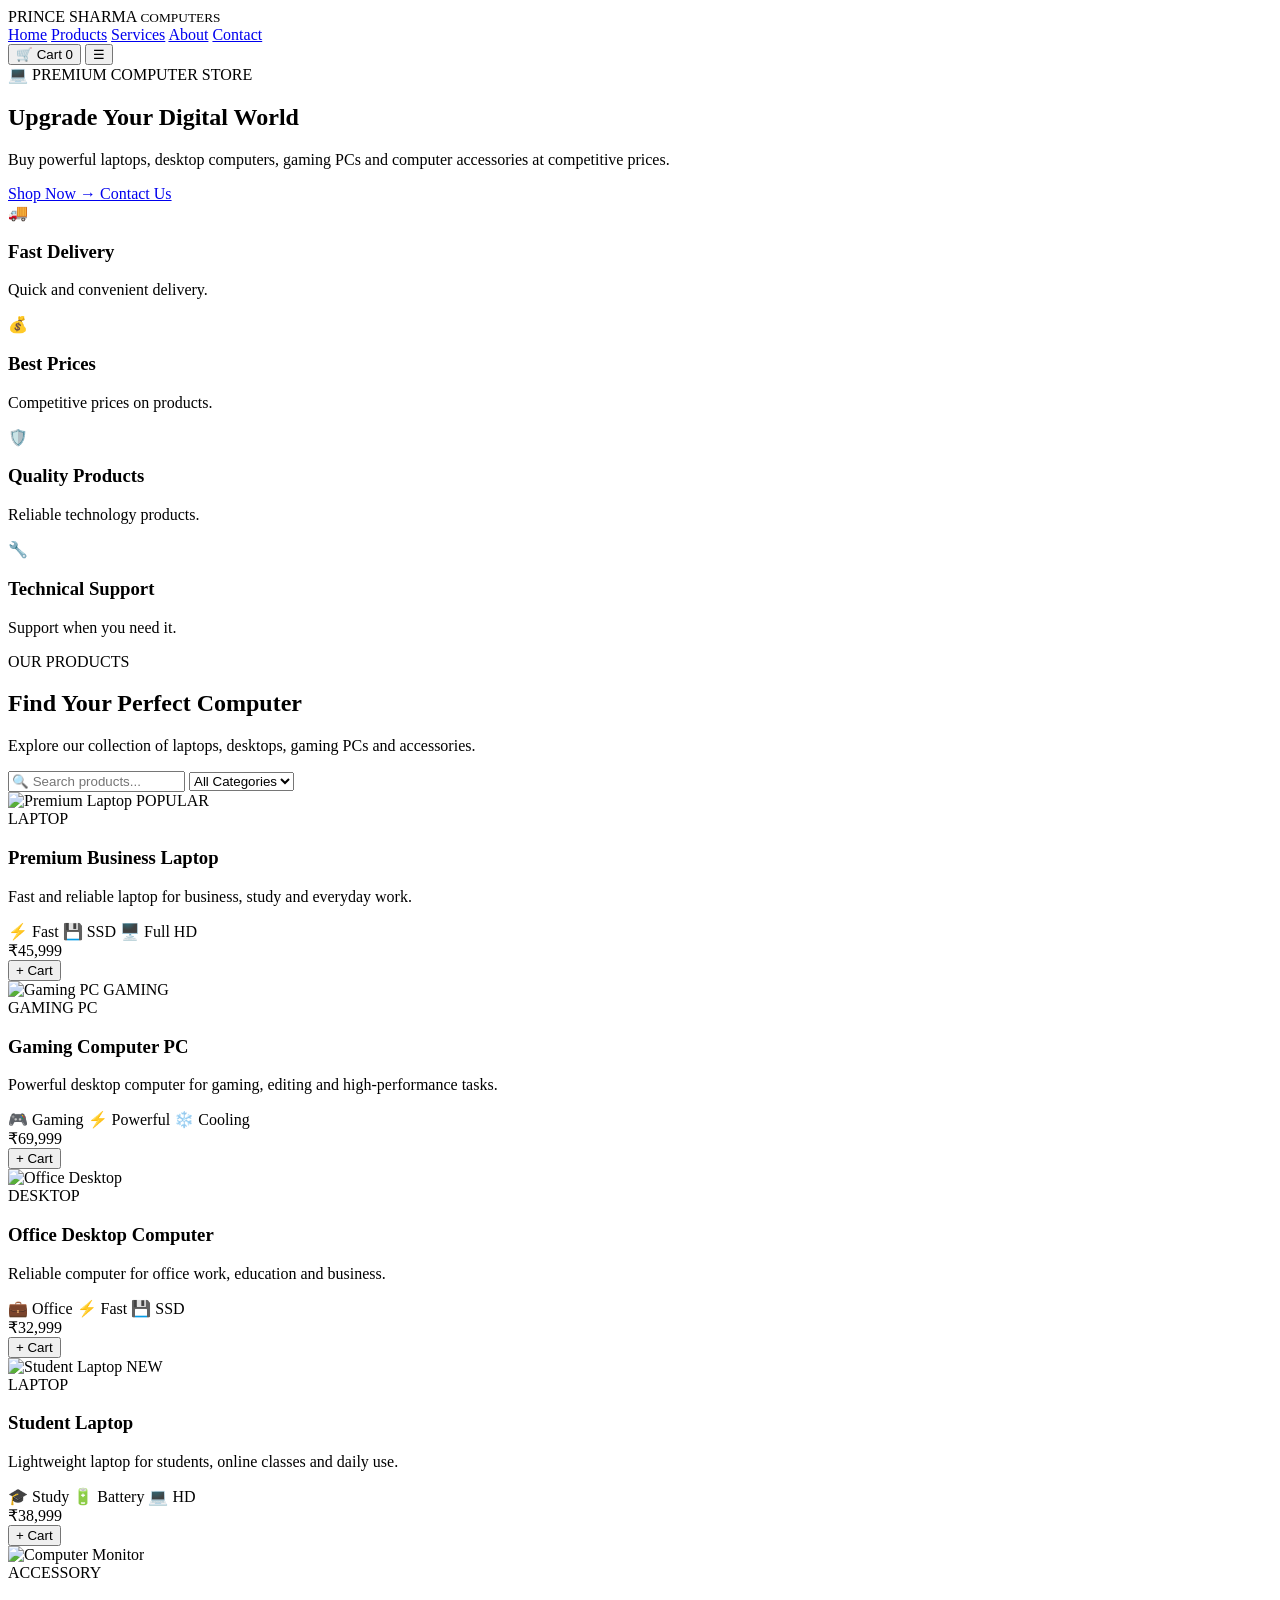
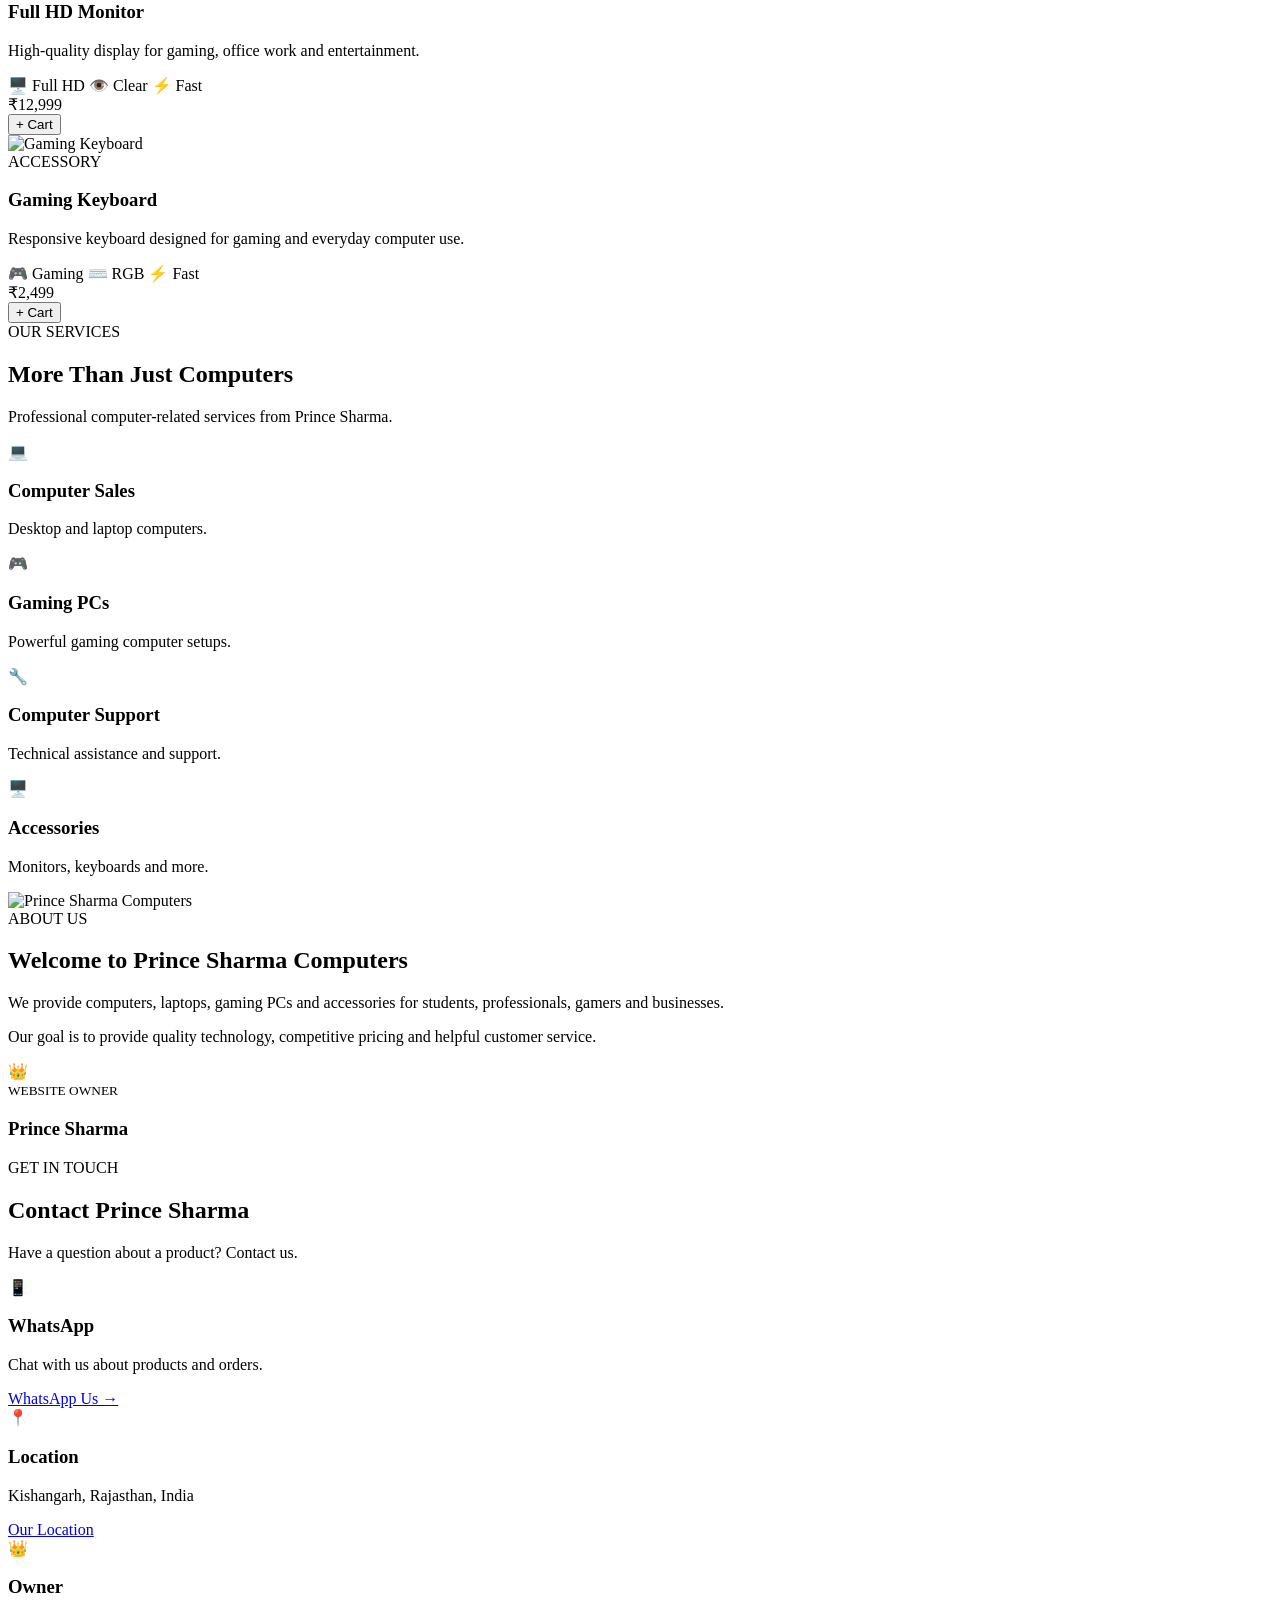
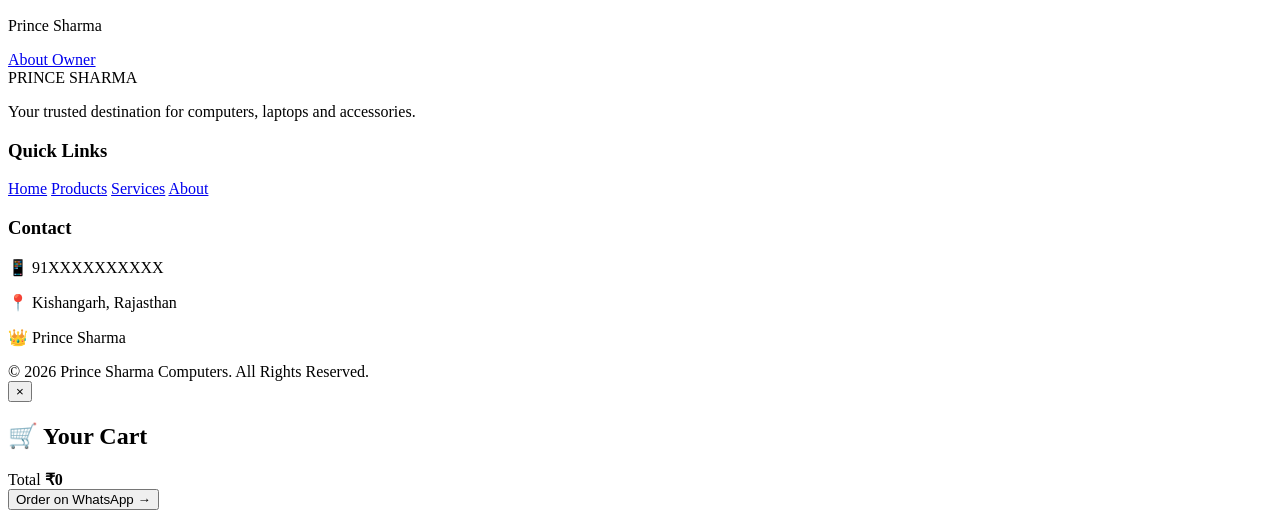
==== index.html @ 386cf7ca "Add main HTML structure for Prince Sharma Computers This HTML file serves as the main structure for " ====
<!DOCTYPE html>
<html lang="en">
<head>
    <meta charset="UTF-8">
    <meta name="viewport" content="width=device-width, initial-scale=1.0">

    <title>Prince Sharma Computers</title>

    <meta name="description"
          content="Prince Sharma Computers - Buy laptops, desktop computers, gaming PCs and computer accessories.">

    <link rel="stylesheet" href="style.css">
</head>

<body>

<!-- ================= HEADER ================= -->

<header class="header">

    <div class="logo">
        <span>PRINCE</span> SHARMA
        <small>COMPUTERS</small>
    </div>

    <nav class="navbar" id="navbar">
        <a href="#home">Home</a>
        <a href="#products">Products</a>
        <a href="#services">Services</a>
        <a href="#about">About</a>
        <a href="#contact">Contact</a>
    </nav>

    <div class="header-right">

        <button class="cart-button" onclick="openCart()">
            🛒 Cart
            <span id="cartCount">0</span>
        </button>

        <button class="menu-button" onclick="toggleMenu()">
            ☰
        </button>

    </div>

</header>


<!-- ================= HERO ================= -->

<section class="hero" id="home">

    <div class="hero-content">

        <div class="hero-badge">
            💻 PREMIUM COMPUTER STORE
        </div>

        <h1>
            Upgrade Your
            <span>Digital World</span>
        </h1>

        <p>
            Buy powerful laptops, desktop computers, gaming PCs
            and computer accessories at competitive prices.
        </p>

        <div class="hero-buttons">

            <a href="#products" class="primary-btn">
                Shop Now →
            </a>

            <a href="#contact" class="secondary-btn">
                Contact Us
            </a>

        </div>

    </div>

</section>


<!-- ================= FEATURES ================= -->

<section class="features">

    <div class="feature-card">
        <div class="feature-icon">🚚</div>
        <h3>Fast Delivery</h3>
        <p>Quick and convenient delivery.</p>
    </div>

    <div class="feature-card">
        <div class="feature-icon">💰</div>
        <h3>Best Prices</h3>
        <p>Competitive prices on products.</p>
    </div>

    <div class="feature-card">
        <div class="feature-icon">🛡️</div>
        <h3>Quality Products</h3>
        <p>Reliable technology products.</p>
    </div>

    <div class="feature-card">
        <div class="feature-icon">🔧</div>
        <h3>Technical Support</h3>
        <p>Support when you need it.</p>
    </div>

</section>


<!-- ================= PRODUCTS ================= -->

<section class="products-section" id="products">

    <div class="section-heading">

        <span>OUR PRODUCTS</span>

        <h2>Find Your Perfect Computer</h2>

        <p>
            Explore our collection of laptops, desktops,
            gaming PCs and accessories.
        </p>

    </div>


    <!-- SEARCH -->

    <div class="search-area">

        <input
            type="text"
            id="searchInput"
            placeholder="🔍 Search products..."
            onkeyup="searchProducts()"
        >

        <select id="categoryFilter" onchange="filterCategory()">

            <option value="all">All Categories</option>
            <option value="laptop">Laptops</option>
            <option value="desktop">Desktop</option>
            <option value="gaming">Gaming</option>
            <option value="accessory">Accessories</option>

        </select>

    </div>


    <div class="products-grid" id="productsGrid">


        <!-- PRODUCT 1 -->

        <article
            class="product-card"
            data-category="laptop"
            data-name="premium business laptop"
        >

            <div class="product-image">

                <img
                    src="https://images.unsplash.com/photo-1496181133206-80ce9b88a853?auto=format&fit=crop&w=900&q=80"
                    alt="Premium Laptop"
                >

                <span class="product-tag">POPULAR</span>

            </div>

            <div class="product-info">

                <span class="category">LAPTOP</span>

                <h3>Premium Business Laptop</h3>

                <p>
                    Fast and reliable laptop for business,
                    study and everyday work.
                </p>

                <div class="specs">
                    <span>⚡ Fast</span>
                    <span>💾 SSD</span>
                    <span>🖥️ Full HD</span>
                </div>

                <div class="product-bottom">

                    <div class="price">
                        ₹45,999
                    </div>

                    <button
                        onclick="addToCart('Premium Business Laptop',45999)"
                        class="add-btn"
                    >
                        + Cart
                    </button>

                </div>

            </div>

        </article>


        <!-- PRODUCT 2 -->

        <article
            class="product-card"
            data-category="gaming"
            data-name="gaming computer pc"
        >

            <div class="product-image">

                <img
                    src="https://images.unsplash.com/photo-1593640408182-31c70c8268f5?auto=format&fit=crop&w=900&q=80"
                    alt="Gaming PC"
                >

                <span class="product-tag gaming-tag">
                    GAMING
                </span>

            </div>

            <div class="product-info">

                <span class="category">GAMING PC</span>

                <h3>Gaming Computer PC</h3>

                <p>
                    Powerful desktop computer for gaming,
                    editing and high-performance tasks.
                </p>

                <div class="specs">
                    <span>🎮 Gaming</span>
                    <span>⚡ Powerful</span>
                    <span>❄️ Cooling</span>
                </div>

                <div class="product-bottom">

                    <div class="price">
                        ₹69,999
                    </div>

                    <button
                        onclick="addToCart('Gaming Computer PC',69999)"
                        class="add-btn"
                    >
                        + Cart
                    </button>

                </div>

            </div>

        </article>


        <!-- PRODUCT 3 -->

        <article
            class="product-card"
            data-category="desktop"
            data-name="office desktop computer"
        >

            <div class="product-image">

                <img
                    src="https://images.unsplash.com/photo-1547082299-de196ea013d6?auto=format&fit=crop&w=900&q=80"
                    alt="Office Desktop"
                >

            </div>

            <div class="product-info">

                <span class="category">DESKTOP</span>

                <h3>Office Desktop Computer</h3>

                <p>
                    Reliable computer for office work,
                    education and business.
                </p>

                <div class="specs">
                    <span>💼 Office</span>
                    <span>⚡ Fast</span>
                    <span>💾 SSD</span>
                </div>

                <div class="product-bottom">

                    <div class="price">
                        ₹32,999
                    </div>

                    <button
                        onclick="addToCart('Office Desktop Computer',32999)"
                        class="add-btn"
                    >
                        + Cart
                    </button>

                </div>

            </div>

        </article>


        <!-- PRODUCT 4 -->

        <article
            class="product-card"
            data-category="laptop"
            data-name="student laptop"
        >

            <div class="product-image">

                <img
                    src="https://images.unsplash.com/photo-1588872657578-7efd1f1555ed?auto=format&fit=crop&w=900&q=80"
                    alt="Student Laptop"
                >

                <span class="product-tag">NEW</span>

            </div>

            <div class="product-info">

                <span class="category">LAPTOP</span>

                <h3>Student Laptop</h3>

                <p>
                    Lightweight laptop for students,
                    online classes and daily use.
                </p>

                <div class="specs">
                    <span>🎓 Study</span>
                    <span>🔋 Battery</span>
                    <span>💻 HD</span>
                </div>

                <div class="product-bottom">

                    <div class="price">
                        ₹38,999
                    </div>

                    <button
                        onclick="addToCart('Student Laptop',38999)"
                        class="add-btn"
                    >
                        + Cart
                    </button>

                </div>

            </div>

        </article>


        <!-- PRODUCT 5 -->

        <article
            class="product-card"
            data-category="accessory"
            data-name="computer monitor"
        >

            <div class="product-image">

                <img
                    src="https://images.unsplash.com/photo-1527443224154-c4a3942d3acf?auto=format&fit=crop&w=900&q=80"
                    alt="Computer Monitor"
                >

            </div>

            <div class="product-info">

                <span class="category">ACCESSORY</span>

                <h3>Full HD Monitor</h3>

                <p>
                    High-quality display for gaming,
                    office work and entertainment.
                </p>

                <div class="specs">
                    <span>🖥️ Full HD</span>
                    <span>👁️ Clear</span>
                    <span>⚡ Fast</span>
                </div>

                <div class="product-bottom">

                    <div class="price">
                        ₹12,999
                    </div>

                    <button
                        onclick="addToCart('Full HD Monitor',12999)"
                        class="add-btn"
                    >
                        + Cart
                    </button>

                </div>

            </div>

        </article>


        <!-- PRODUCT 6 -->

        <article
            class="product-card"
            data-category="accessory"
            data-name="gaming keyboard"
        >

            <div class="product-image">

                <img
                    src="https://images.unsplash.com/photo-1587829741301-dc798b83add3?auto=format&fit=crop&w=900&q=80"
                    alt="Gaming Keyboard"
                >

            </div>

            <div class="product-info">

                <span class="category">ACCESSORY</span>

                <h3>Gaming Keyboard</h3>

                <p>
                    Responsive keyboard designed for gaming
                    and everyday computer use.
                </p>

                <div class="specs">
                    <span>🎮 Gaming</span>
                    <span>⌨️ RGB</span>
                    <span>⚡ Fast</span>
                </div>

                <div class="product-bottom">

                    <div class="price">
                        ₹2,499
                    </div>

                    <button
                        onclick="addToCart('Gaming Keyboard',2499)"
                        class="add-btn"
                    >
                        + Cart
                    </button>

                </div>

            </div>

        </article>

    </div>

</section>


<!-- ================= SERVICES ================= -->

<section class="services" id="services">

    <div class="section-heading light">

        <span>OUR SERVICES</span>

        <h2>More Than Just Computers</h2>

        <p>
            Professional computer-related services from
            Prince Sharma.
        </p>

    </div>


    <div class="services-grid">

        <div class="service-card">
            <div>💻</div>
            <h3>Computer Sales</h3>
            <p>Desktop and laptop computers.</p>
        </div>

        <div class="service-card">
            <div>🎮</div>
            <h3>Gaming PCs</h3>
            <p>Powerful gaming computer setups.</p>
        </div>

        <div class="service-card">
            <div>🔧</div>
            <h3>Computer Support</h3>
            <p>Technical assistance and support.</p>
        </div>

        <div class="service-card">
            <div>🖥️</div>
            <h3>Accessories</h3>
            <p>Monitors, keyboards and more.</p>
        </div>

    </div>

</section>


<!-- ================= ABOUT ================= -->

<section class="about" id="about">

    <div class="about-image">

        <img
            src="https://images.unsplash.com/photo-1517336714739-489689fd1ca8?auto=format&fit=crop&w=1000&q=80"
            alt="Prince Sharma Computers"
        >

    </div>


    <div class="about-content">

        <span>ABOUT US</span>

        <h2>
            Welcome to
            <strong>Prince Sharma Computers</strong>
        </h2>

        <p>
            We provide computers, laptops, gaming PCs and
            accessories for students, professionals, gamers
            and businesses.
        </p>

        <p>
            Our goal is to provide quality technology,
            competitive pricing and helpful customer service.
        </p>

        <div class="owner-box">

            <div class="owner-icon">👑</div>

            <div>
                <small>WEBSITE OWNER</small>
                <h3>Prince Sharma</h3>
            </div>

        </div>

    </div>

</section>


<!-- ================= CONTACT ================= -->

<section class="contact" id="contact">

    <div class="section-heading">

        <span>GET IN TOUCH</span>

        <h2>Contact Prince Sharma</h2>

        <p>
            Have a question about a product? Contact us.
        </p>

    </div>


    <div class="contact-grid">

        <div class="contact-card">

            <div>📱</div>

            <h3>WhatsApp</h3>

            <p>Chat with us about products and orders.</p>

            <a
                href="https://wa.me/91XXXXXXXXXX"
                target="_blank"
            >
                WhatsApp Us →
            </a>

        </div>


        <div class="contact-card">

            <div>📍</div>

            <h3>Location</h3>

            <p>Kishangarh, Rajasthan, India</p>

            <a href="#contact">
                Our Location
            </a>

        </div>


        <div class="contact-card">

            <div>👑</div>

            <h3>Owner</h3>

            <p>Prince Sharma</p>

            <a href="#about">
                About Owner
            </a>

        </div>

    </div>

</section>


<!-- ================= FOOTER ================= -->

<footer>

    <div class="footer-main">

        <div>

            <div class="footer-logo">
                PRINCE <span>SHARMA</span>
            </div>

            <p>
                Your trusted destination for computers,
                laptops and accessories.
            </p>

        </div>


        <div>

            <h3>Quick Links</h3>

            <a href="#home">Home</a>
            <a href="#products">Products</a>
            <a href="#services">Services</a>
            <a href="#about">About</a>

        </div>


        <div>

            <h3>Contact</h3>

            <p>📱 91XXXXXXXXXX</p>
            <p>📍 Kishangarh, Rajasthan</p>
            <p>👑 Prince Sharma</p>

        </div>

    </div>


    <div class="copyright">

        © 2026 Prince Sharma Computers.
        All Rights Reserved.

    </div>

</footer>


<!-- ================= CART MODAL ================= -->

<div class="cart-overlay" id="cartOverlay">

    <div class="cart-modal">

        <button class="close-cart" onclick="closeCart()">
            ×
        </button>

        <h2>🛒 Your Cart</h2>

        <div id="cartItems"></div>

        <div class="cart-total">

            <span>Total</span>

            <strong id="cartTotal">
                ₹0
            </strong>

        </div>

        <button class="checkout-btn" onclick="checkoutWhatsApp()">
            Order on WhatsApp →
        </button>

    </div>

</div>


<script src="script.js"></script>

</body>
</html>
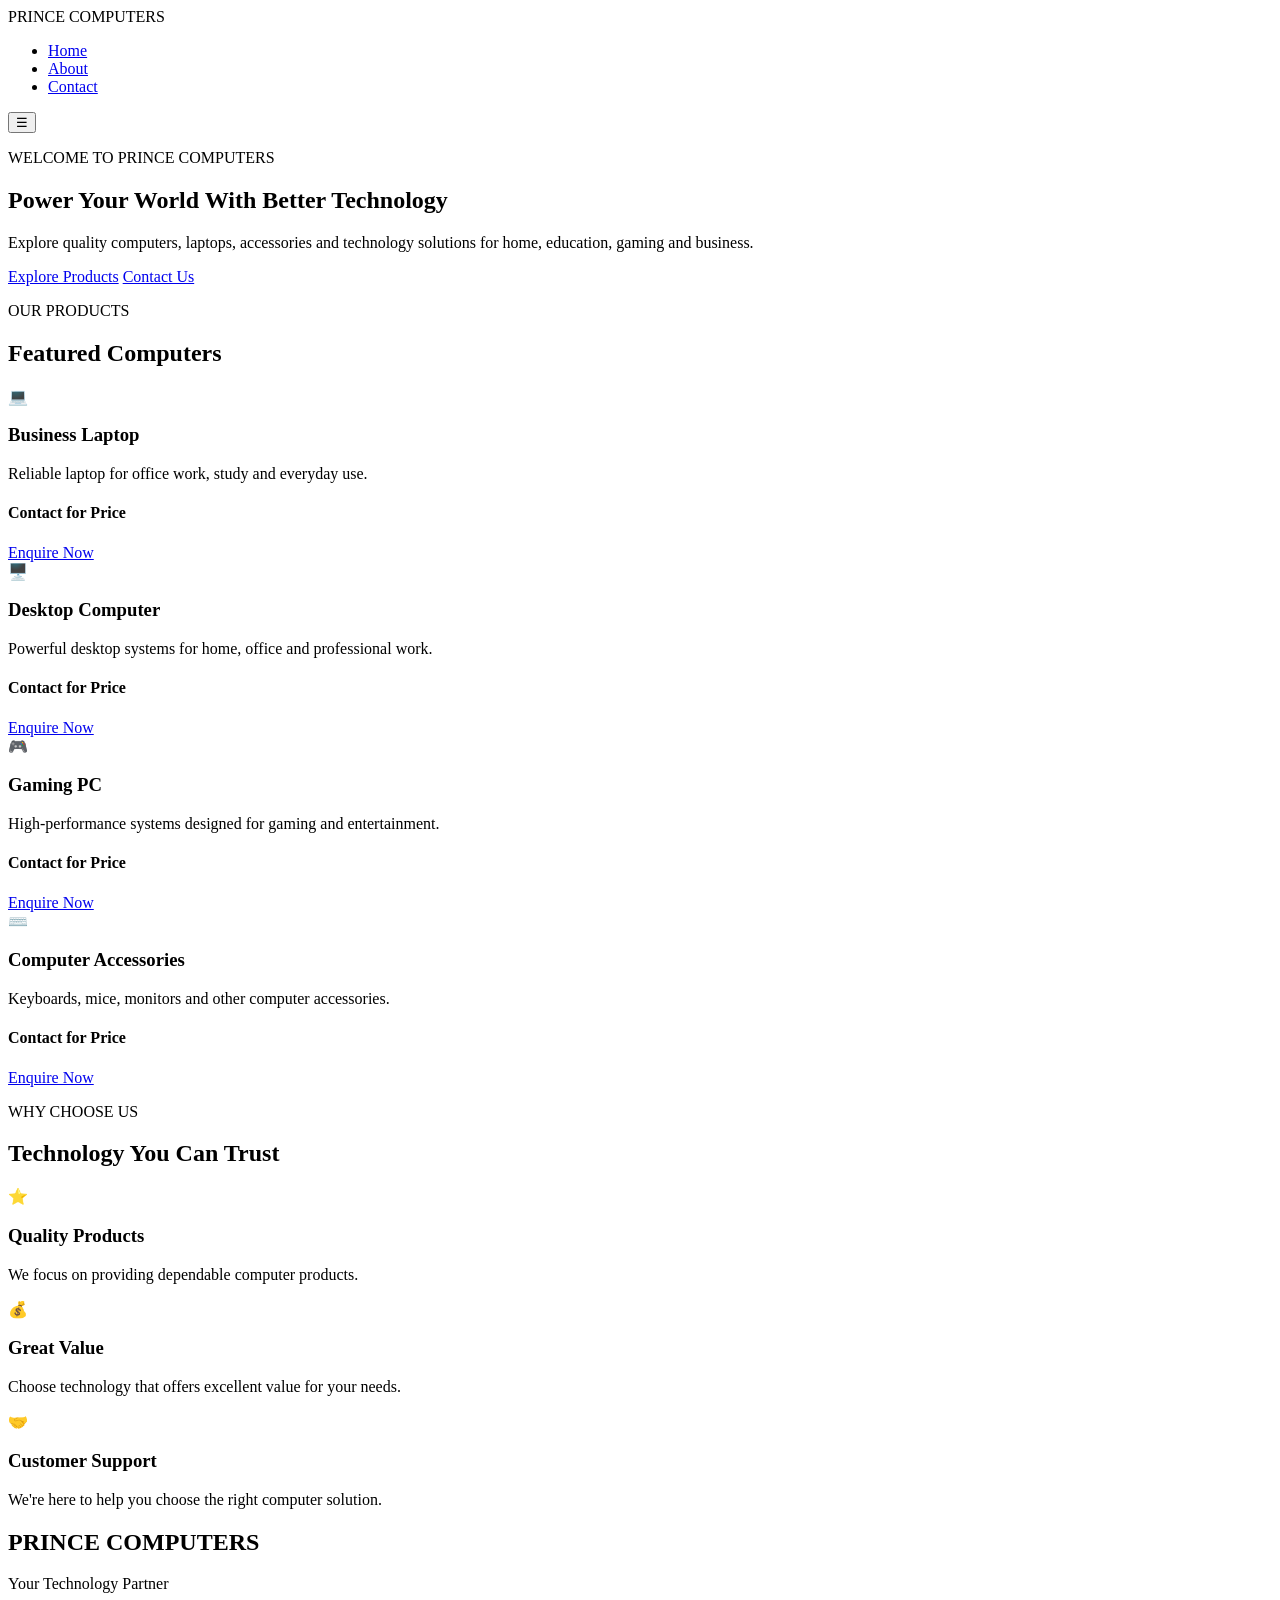
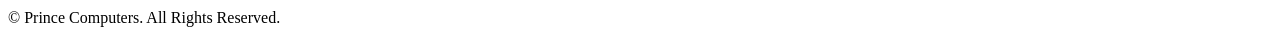
==== commit bb404f3e: "Add initial HTML structure for Prince Computers site" ====
--- a/index.html
+++ b/index.html
@@ -3,758 +3,119 @@
 <head>
     <meta charset="UTF-8">
     <meta name="viewport" content="width=device-width, initial-scale=1.0">
-
-    <title>Prince Sharma Computers</title>
-
-    <meta name="description"
-          content="Prince Sharma Computers - Buy laptops, desktop computers, gaming PCs and computer accessories.">
-
+    <title>Prince Computers | Computer Store</title>
     <link rel="stylesheet" href="style.css">
 </head>
-
 <body>
 
-<!-- ================= HEADER ================= -->
+<header>
+    <nav class="navbar">
+        <div class="logo">PRINCE <span>COMPUTERS</span></div>
 
-<header class="header">
+        <ul class="nav-links">
+            <li><a href="index.html">Home</a></li>
+            <li><a href="about.html">About</a></li>
+            <li><a href="contact.html">Contact</a></li>
+        </ul>
 
-    <div class="logo">
-        <span>PRINCE</span> SHARMA
-        <small>COMPUTERS</small>
-    </div>
-
-    <nav class="navbar" id="navbar">
-        <a href="#home">Home</a>
-        <a href="#products">Products</a>
-        <a href="#services">Services</a>
-        <a href="#about">About</a>
-        <a href="#contact">Contact</a>
+        <button class="menu-btn" onclick="toggleMenu()">☰</button>
     </nav>
-
-    <div class="header-right">
-
-        <button class="cart-button" onclick="openCart()">
-            🛒 Cart
-            <span id="cartCount">0</span>
-        </button>
-
-        <button class="menu-button" onclick="toggleMenu()">
-            ☰
-        </button>
-
-    </div>
-
 </header>
 
-
-<!-- ================= HERO ================= -->
-
-<section class="hero" id="home">
-
+<section class="hero">
     <div class="hero-content">
-
-        <div class="hero-badge">
-            💻 PREMIUM COMPUTER STORE
-        </div>
-
-        <h1>
-            Upgrade Your
-            <span>Digital World</span>
-        </h1>
-
+        <p class="small-title">WELCOME TO PRINCE COMPUTERS</p>
+        <h1>Power Your World With <span>Better Technology</span></h1>
         <p>
-            Buy powerful laptops, desktop computers, gaming PCs
-            and computer accessories at competitive prices.
+            Explore quality computers, laptops, accessories and technology
+            solutions for home, education, gaming and business.
         </p>
 
         <div class="hero-buttons">
+            <a href="#products" class="btn">Explore Products</a>
+            <a href="contact.html" class="btn secondary">Contact Us</a>
+        </div>
+    </div>
+</section>
 
-            <a href="#products" class="primary-btn">
-                Shop Now →
-            </a>
+<section id="products" class="products-section">
+    <div class="section-title">
+        <p>OUR PRODUCTS</p>
+        <h2>Featured Computers</h2>
+    </div>
 
-            <a href="#contact" class="secondary-btn">
-                Contact Us
-            </a>
+    <div class="product-grid">
 
+        <div class="product-card">
+            <div class="product-icon">💻</div>
+            <h3>Business Laptop</h3>
+            <p>Reliable laptop for office work, study and everyday use.</p>
+            <h4>Contact for Price</h4>
+            <a href="contact.html" class="product-btn">Enquire Now</a>
+        </div>
+
+        <div class="product-card">
+            <div class="product-icon">🖥️</div>
+            <h3>Desktop Computer</h3>
+            <p>Powerful desktop systems for home, office and professional work.</p>
+            <h4>Contact for Price</h4>
+            <a href="contact.html" class="product-btn">Enquire Now</a>
+        </div>
+
+        <div class="product-card">
+            <div class="product-icon">🎮</div>
+            <h3>Gaming PC</h3>
+            <p>High-performance systems designed for gaming and entertainment.</p>
+            <h4>Contact for Price</h4>
+            <a href="contact.html" class="product-btn">Enquire Now</a>
+        </div>
+
+        <div class="product-card">
+            <div class="product-icon">⌨️</div>
+            <h3>Computer Accessories</h3>
+            <p>Keyboards, mice, monitors and other computer accessories.</p>
+            <h4>Contact for Price</h4>
+            <a href="contact.html" class="product-btn">Enquire Now</a>
         </div>
 
     </div>
-
 </section>
 
-
-<!-- ================= FEATURES ================= -->
-
-<section class="features">
-
-    <div class="feature-card">
-        <div class="feature-icon">🚚</div>
-        <h3>Fast Delivery</h3>
-        <p>Quick and convenient delivery.</p>
+<section class="why-us">
+    <div class="section-title">
+        <p>WHY CHOOSE US</p>
+        <h2>Technology You Can Trust</h2>
     </div>
 
-    <div class="feature-card">
-        <div class="feature-icon">💰</div>
-        <h3>Best Prices</h3>
-        <p>Competitive prices on products.</p>
+    <div class="features">
+        <div class="feature">
+            <span>⭐</span>
+            <h3>Quality Products</h3>
+            <p>We focus on providing dependable computer products.</p>
+        </div>
+
+        <div class="feature">
+            <span>💰</span>
+            <h3>Great Value</h3>
+            <p>Choose technology that offers excellent value for your needs.</p>
+        </div>
+
+        <div class="feature">
+            <span>🤝</span>
+            <h3>Customer Support</h3>
+            <p>We're here to help you choose the right computer solution.</p>
+        </div>
     </div>
-
-    <div class="feature-card">
-        <div class="feature-icon">🛡️</div>
-        <h3>Quality Products</h3>
-        <p>Reliable technology products.</p>
-    </div>
-
-    <div class="feature-card">
-        <div class="feature-icon">🔧</div>
-        <h3>Technical Support</h3>
-        <p>Support when you need it.</p>
-    </div>
-
 </section>
 
-
-<!-- ================= PRODUCTS ================= -->
-
-<section class="products-section" id="products">
-
-    <div class="section-heading">
-
-        <span>OUR PRODUCTS</span>
-
-        <h2>Find Your Perfect Computer</h2>
-
-        <p>
-            Explore our collection of laptops, desktops,
-            gaming PCs and accessories.
-        </p>
-
+<footer>
+    <div class="footer-content">
+        <h2>PRINCE COMPUTERS</h2>
+        <p>Your Technology Partner</p>
+        <p>© <span id="year"></span> Prince Computers. All Rights Reserved.</p>
     </div>
-
-
-    <!-- SEARCH -->
-
-    <div class="search-area">
-
-        <input
-            type="text"
-            id="searchInput"
-            placeholder="🔍 Search products..."
-            onkeyup="searchProducts()"
-        >
-
-        <select id="categoryFilter" onchange="filterCategory()">
-
-            <option value="all">All Categories</option>
-            <option value="laptop">Laptops</option>
-            <option value="desktop">Desktop</option>
-            <option value="gaming">Gaming</option>
-            <option value="accessory">Accessories</option>
-
-        </select>
-
-    </div>
-
-
-    <div class="products-grid" id="productsGrid">
-
-
-        <!-- PRODUCT 1 -->
-
-        <article
-            class="product-card"
-            data-category="laptop"
-            data-name="premium business laptop"
-        >
-
-            <div class="product-image">
-
-                <img
-                    src="https://images.unsplash.com/photo-1496181133206-80ce9b88a853?auto=format&fit=crop&w=900&q=80"
-                    alt="Premium Laptop"
-                >
-
-                <span class="product-tag">POPULAR</span>
-
-            </div>
-
-            <div class="product-info">
-
-                <span class="category">LAPTOP</span>
-
-                <h3>Premium Business Laptop</h3>
-
-                <p>
-                    Fast and reliable laptop for business,
-                    study and everyday work.
-                </p>
-
-                <div class="specs">
-                    <span>⚡ Fast</span>
-                    <span>💾 SSD</span>
-                    <span>🖥️ Full HD</span>
-                </div>
-
-                <div class="product-bottom">
-
-                    <div class="price">
-                        ₹45,999
-                    </div>
-
-                    <button
-                        onclick="addToCart('Premium Business Laptop',45999)"
-                        class="add-btn"
-                    >
-                        + Cart
-                    </button>
-
-                </div>
-
-            </div>
-
-        </article>
-
-
-        <!-- PRODUCT 2 -->
-
-        <article
-            class="product-card"
-            data-category="gaming"
-            data-name="gaming computer pc"
-        >
-
-            <div class="product-image">
-
-                <img
-                    src="https://images.unsplash.com/photo-1593640408182-31c70c8268f5?auto=format&fit=crop&w=900&q=80"
-                    alt="Gaming PC"
-                >
-
-                <span class="product-tag gaming-tag">
-                    GAMING
-                </span>
-
-            </div>
-
-            <div class="product-info">
-
-                <span class="category">GAMING PC</span>
-
-                <h3>Gaming Computer PC</h3>
-
-                <p>
-                    Powerful desktop computer for gaming,
-                    editing and high-performance tasks.
-                </p>
-
-                <div class="specs">
-                    <span>🎮 Gaming</span>
-                    <span>⚡ Powerful</span>
-                    <span>❄️ Cooling</span>
-                </div>
-
-                <div class="product-bottom">
-
-                    <div class="price">
-                        ₹69,999
-                    </div>
-
-                    <button
-                        onclick="addToCart('Gaming Computer PC',69999)"
-                        class="add-btn"
-                    >
-                        + Cart
-                    </button>
-
-                </div>
-
-            </div>
-
-        </article>
-
-
-        <!-- PRODUCT 3 -->
-
-        <article
-            class="product-card"
-            data-category="desktop"
-            data-name="office desktop computer"
-        >
-
-            <div class="product-image">
-
-                <img
-                    src="https://images.unsplash.com/photo-1547082299-de196ea013d6?auto=format&fit=crop&w=900&q=80"
-                    alt="Office Desktop"
-                >
-
-            </div>
-
-            <div class="product-info">
-
-                <span class="category">DESKTOP</span>
-
-                <h3>Office Desktop Computer</h3>
-
-                <p>
-                    Reliable computer for office work,
-                    education and business.
-                </p>
-
-                <div class="specs">
-                    <span>💼 Office</span>
-                    <span>⚡ Fast</span>
-                    <span>💾 SSD</span>
-                </div>
-
-                <div class="product-bottom">
-
-                    <div class="price">
-                        ₹32,999
-                    </div>
-
-                    <button
-                        onclick="addToCart('Office Desktop Computer',32999)"
-                        class="add-btn"
-                    >
-                        + Cart
-                    </button>
-
-                </div>
-
-            </div>
-
-        </article>
-
-
-        <!-- PRODUCT 4 -->
-
-        <article
-            class="product-card"
-            data-category="laptop"
-            data-name="student laptop"
-        >
-
-            <div class="product-image">
-
-                <img
-                    src="https://images.unsplash.com/photo-1588872657578-7efd1f1555ed?auto=format&fit=crop&w=900&q=80"
-                    alt="Student Laptop"
-                >
-
-                <span class="product-tag">NEW</span>
-
-            </div>
-
-            <div class="product-info">
-
-                <span class="category">LAPTOP</span>
-
-                <h3>Student Laptop</h3>
-
-                <p>
-                    Lightweight laptop for students,
-                    online classes and daily use.
-                </p>
-
-                <div class="specs">
-                    <span>🎓 Study</span>
-                    <span>🔋 Battery</span>
-                    <span>💻 HD</span>
-                </div>
-
-                <div class="product-bottom">
-
-                    <div class="price">
-                        ₹38,999
-                    </div>
-
-                    <button
-                        onclick="addToCart('Student Laptop',38999)"
-                        class="add-btn"
-                    >
-                        + Cart
-                    </button>
-
-                </div>
-
-            </div>
-
-        </article>
-
-
-        <!-- PRODUCT 5 -->
-
-        <article
-            class="product-card"
-            data-category="accessory"
-            data-name="computer monitor"
-        >
-
-            <div class="product-image">
-
-                <img
-                    src="https://images.unsplash.com/photo-1527443224154-c4a3942d3acf?auto=format&fit=crop&w=900&q=80"
-                    alt="Computer Monitor"
-                >
-
-            </div>
-
-            <div class="product-info">
-
-                <span class="category">ACCESSORY</span>
-
-                <h3>Full HD Monitor</h3>
-
-                <p>
-                    High-quality display for gaming,
-                    office work and entertainment.
-                </p>
-
-                <div class="specs">
-                    <span>🖥️ Full HD</span>
-                    <span>👁️ Clear</span>
-                    <span>⚡ Fast</span>
-                </div>
-
-                <div class="product-bottom">
-
-                    <div class="price">
-                        ₹12,999
-                    </div>
-
-                    <button
-                        onclick="addToCart('Full HD Monitor',12999)"
-                        class="add-btn"
-                    >
-                        + Cart
-                    </button>
-
-                </div>
-
-            </div>
-
-        </article>
-
-
-        <!-- PRODUCT 6 -->
-
-        <article
-            class="product-card"
-            data-category="accessory"
-            data-name="gaming keyboard"
-        >
-
-            <div class="product-image">
-
-                <img
-                    src="https://images.unsplash.com/photo-1587829741301-dc798b83add3?auto=format&fit=crop&w=900&q=80"
-                    alt="Gaming Keyboard"
-                >
-
-            </div>
-
-            <div class="product-info">
-
-                <span class="category">ACCESSORY</span>
-
-                <h3>Gaming Keyboard</h3>
-
-                <p>
-                    Responsive keyboard designed for gaming
-                    and everyday computer use.
-                </p>
-
-                <div class="specs">
-                    <span>🎮 Gaming</span>
-                    <span>⌨️ RGB</span>
-                    <span>⚡ Fast</span>
-                </div>
-
-                <div class="product-bottom">
-
-                    <div class="price">
-                        ₹2,499
-                    </div>
-
-                    <button
-                        onclick="addToCart('Gaming Keyboard',2499)"
-                        class="add-btn"
-                    >
-                        + Cart
-                    </button>
-
-                </div>
-
-            </div>
-
-        </article>
-
-    </div>
-
-</section>
-
-
-<!-- ================= SERVICES ================= -->
-
-<section class="services" id="services">
-
-    <div class="section-heading light">
-
-        <span>OUR SERVICES</span>
-
-        <h2>More Than Just Computers</h2>
-
-        <p>
-            Professional computer-related services from
-            Prince Sharma.
-        </p>
-
-    </div>
-
-
-    <div class="services-grid">
-
-        <div class="service-card">
-            <div>💻</div>
-            <h3>Computer Sales</h3>
-            <p>Desktop and laptop computers.</p>
-        </div>
-
-        <div class="service-card">
-            <div>🎮</div>
-            <h3>Gaming PCs</h3>
-            <p>Powerful gaming computer setups.</p>
-        </div>
-
-        <div class="service-card">
-            <div>🔧</div>
-            <h3>Computer Support</h3>
-            <p>Technical assistance and support.</p>
-        </div>
-
-        <div class="service-card">
-            <div>🖥️</div>
-            <h3>Accessories</h3>
-            <p>Monitors, keyboards and more.</p>
-        </div>
-
-    </div>
-
-</section>
-
-
-<!-- ================= ABOUT ================= -->
-
-<section class="about" id="about">
-
-    <div class="about-image">
-
-        <img
-            src="https://images.unsplash.com/photo-1517336714739-489689fd1ca8?auto=format&fit=crop&w=1000&q=80"
-            alt="Prince Sharma Computers"
-        >
-
-    </div>
-
-
-    <div class="about-content">
-
-        <span>ABOUT US</span>
-
-        <h2>
-            Welcome to
-            <strong>Prince Sharma Computers</strong>
-        </h2>
-
-        <p>
-            We provide computers, laptops, gaming PCs and
-            accessories for students, professionals, gamers
-            and businesses.
-        </p>
-
-        <p>
-            Our goal is to provide quality technology,
-            competitive pricing and helpful customer service.
-        </p>
-
-        <div class="owner-box">
-
-            <div class="owner-icon">👑</div>
-
-            <div>
-                <small>WEBSITE OWNER</small>
-                <h3>Prince Sharma</h3>
-            </div>
-
-        </div>
-
-    </div>
-
-</section>
-
-
-<!-- ================= CONTACT ================= -->
-
-<section class="contact" id="contact">
-
-    <div class="section-heading">
-
-        <span>GET IN TOUCH</span>
-
-        <h2>Contact Prince Sharma</h2>
-
-        <p>
-            Have a question about a product? Contact us.
-        </p>
-
-    </div>
-
-
-    <div class="contact-grid">
-
-        <div class="contact-card">
-
-            <div>📱</div>
-
-            <h3>WhatsApp</h3>
-
-            <p>Chat with us about products and orders.</p>
-
-            <a
-                href="https://wa.me/91XXXXXXXXXX"
-                target="_blank"
-            >
-                WhatsApp Us →
-            </a>
-
-        </div>
-
-
-        <div class="contact-card">
-
-            <div>📍</div>
-
-            <h3>Location</h3>
-
-            <p>Kishangarh, Rajasthan, India</p>
-
-            <a href="#contact">
-                Our Location
-            </a>
-
-        </div>
-
-
-        <div class="contact-card">
-
-            <div>👑</div>
-
-            <h3>Owner</h3>
-
-            <p>Prince Sharma</p>
-
-            <a href="#about">
-                About Owner
-            </a>
-
-        </div>
-
-    </div>
-
-</section>
-
-
-<!-- ================= FOOTER ================= -->
-
-<footer>
-
-    <div class="footer-main">
-
-        <div>
-
-            <div class="footer-logo">
-                PRINCE <span>SHARMA</span>
-            </div>
-
-            <p>
-                Your trusted destination for computers,
-                laptops and accessories.
-            </p>
-
-        </div>
-
-
-        <div>
-
-            <h3>Quick Links</h3>
-
-            <a href="#home">Home</a>
-            <a href="#products">Products</a>
-            <a href="#services">Services</a>
-            <a href="#about">About</a>
-
-        </div>
-
-
-        <div>
-
-            <h3>Contact</h3>
-
-            <p>📱 91XXXXXXXXXX</p>
-            <p>📍 Kishangarh, Rajasthan</p>
-            <p>👑 Prince Sharma</p>
-
-        </div>
-
-    </div>
-
-
-    <div class="copyright">
-
-        © 2026 Prince Sharma Computers.
-        All Rights Reserved.
-
-    </div>
-
 </footer>
 
-
-<!-- ================= CART MODAL ================= -->
-
-<div class="cart-overlay" id="cartOverlay">
-
-    <div class="cart-modal">
-
-        <button class="close-cart" onclick="closeCart()">
-            ×
-        </button>
-
-        <h2>🛒 Your Cart</h2>
-
-        <div id="cartItems"></div>
-
-        <div class="cart-total">
-
-            <span>Total</span>
-
-            <strong id="cartTotal">
-                ₹0
-            </strong>
-
-        </div>
-
-        <button class="checkout-btn" onclick="checkoutWhatsApp()">
-            Order on WhatsApp →
-        </button>
-
-    </div>
-
-</div>
-
-
 <script src="script.js"></script>
-
 </body>
 </html>
